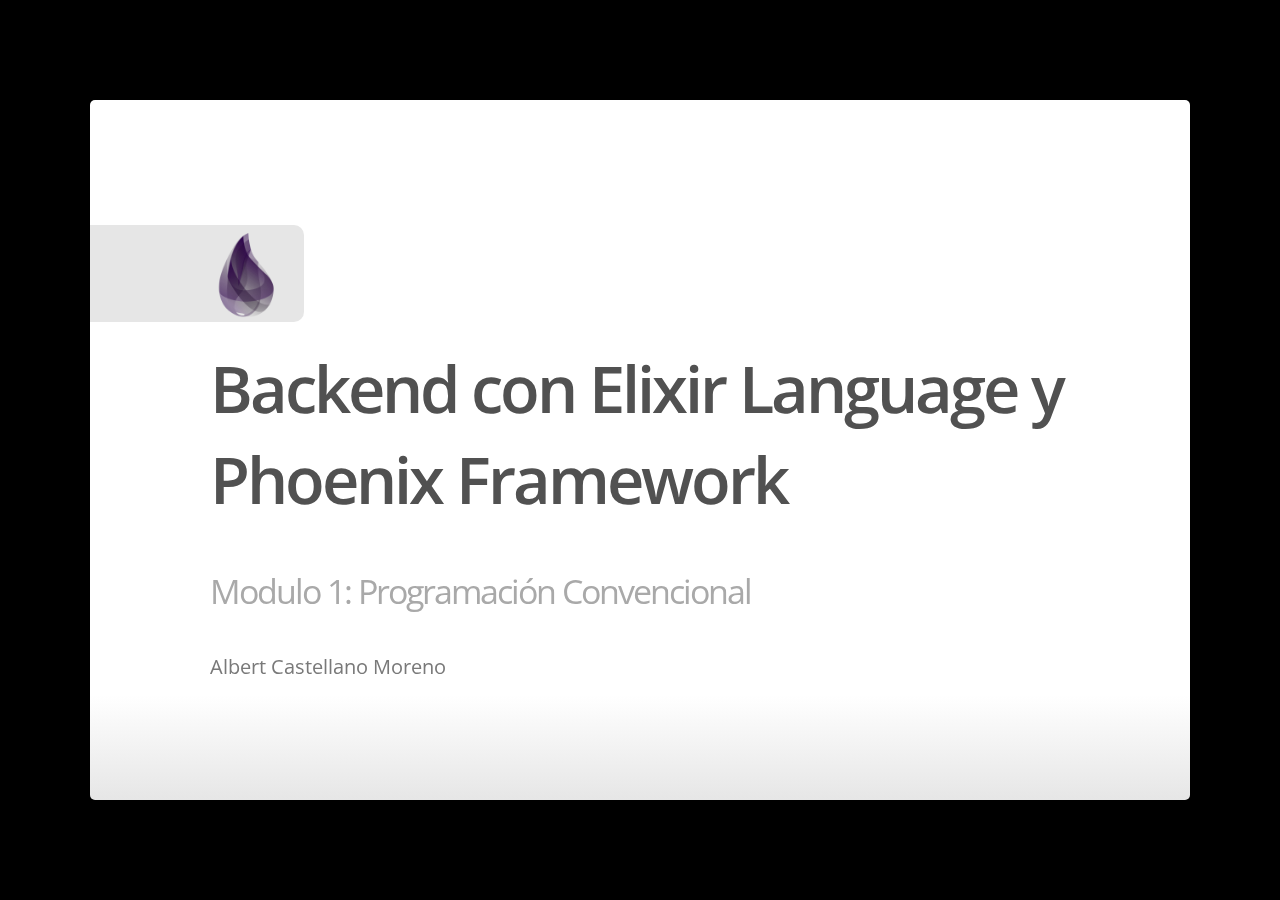
==== 1era session/index.html @ 4067e601 "1era session" ====
<!DOCTYPE html>
<html>
<head>
<title></title>
<!-- 2016-09-10 sáb 13:11 -->
<meta  charset="utf-8" />
<meta  htto-equiv="X-UA-Compatible" content="chrome=1" />
<meta  name="generator" content="Org-mode with org-ioslide" />
<meta  name="author" content="Albert Castellano Moreno" />


<!--<meta name="viewport" content="width=device-width, initial-scale=1.0, minimum-scale=1.0">-->
<!--<meta name="viewport" content="width=device-width, initial-scale=1.0">-->
<!--This one seems to work all the time, but really small on ipad-->
<!--<meta name="viewport" content="initial-scale=0.4">-->
<meta name="apple-mobile-web-app-capable" content="yes" />
<link rel="stylesheet" media="all" href="theme/css/default.css" />
<link rel="stylesheet" media="only screen and (max-device-width: 480px)" href="theme/css/phone.css" />
<link rel="stylesheet" media="all" href="theme/css/small-icon.css" />
<base target="_blank"> <!-- This amazingness opens all links in a new tab. -->
<script data-main="js/slides" src="js/require-1.0.8.min.js"></script>

   <script src="js/jquery-1.7.1.min.js" type="text/javascript"></script>

<script src="js/mathjax/MathJax.js?config=TeX-AMS-MML_HTMLorMML,local/local" type="text/javascript"></script>
</head>
<body style="opacity: 0">
<slides class="layout-widescreen">
<slide class="title-slide segue nobackground">
       <aside class="gdbar"><img src="images/elixir.png"></aside>
       <!-- The content of this hgroup is replaced programmatically through the slide_config.json. -->
       <hgroup class="auto-fadein">
         <h1 data-config-title><!-- populated from slide_config.json --></h1>
         <h2 data-config-subtitle><!-- populated from slide_config.json --></h2>
         <p data-config-presenter><!-- populated from slide_config.json --></p>
       </hgroup>
    </slide>
  
<slide id="sec-" class=" segue dark quote nobackground" style="background-image: url(nil)">
<aside class="gdbar right bottom"><img src="images/elixir.png"></aside><hgroup class="">
       <h2 class=" "><div id="outline-container-orgheadline2" class="outline-2">
<h2 id="orgheadline2">Tipos de Datos</h2>
</div>
</h2>
       <h3></h3>
       </hgroup>
<article class="flexbox vleft auto-fadein" id="text-">


</article>
</slide>
<slide id="sec-"  >
<hgroup class="">
       <h2 class=" "><div id="outline-container-orgheadline1" class="outline-3">
<h3 id="orgheadline1">Contenido</h3>
</div>
</h2>
       <h3></h3>
       </hgroup>
<article class="" id="text-">
<ul>
<li>IEx</li>
<li>Tipos Basicos</li>
<li>Tipos Compuestos</li>
</ul>


</article>

</slide>

</slide>
</slide>
<slide id="sec-" class=" segue dark quote nobackground" style="background-image: url(nil)">
<aside class="gdbar right bottom"><img src="images/elixir.png"></aside><hgroup class="">
       <h2 class=" "><div id="outline-container-orgheadline4" class="outline-2">
<h2 id="orgheadline4">Interactive Elixir Shell (IEx)</h2>
</div>
</h2>
       <h3></h3>
       </hgroup>
<article class="flexbox vleft auto-fadein" id="text-">


</article>
</slide>
<slide id="sec-"  >
<hgroup class="">
       <h2 class=" "><div id="outline-container-orgheadline3" class="outline-3">
<h3 id="orgheadline3">IEx</h3>
</div>
</h2>
       <h3></h3>
       </hgroup>
<article class="" id="text-">
<p>
Empezamos ejecutando <code>iex</code> en nuestra consola
Ejemplo:
</p>
<div class="org-src-container">

<pre class="prettyprint" data-lang="elixir">
$ iex
iex(1)&gt; 1 + 1
2
</pre>

</div>


</article>

</slide>

</slide>

</slide>
<slide id="sec-" class=" segue dark quote nobackground" style="background-image: url(nil)">
<aside class="gdbar right bottom"><img src="images/elixir.png"></aside><hgroup class="">
       <h2 class=" "><div id="outline-container-orgheadline20" class="outline-2">
<h2 id="orgheadline20">Tipos Basicos</h2>
</div>
</h2>
       <h3></h3>
       </hgroup>
<article class="flexbox vleft auto-fadein" id="text-">


</article>
</slide>
<slide id="sec-"  >
<hgroup class="">
       <h2 class=" "><div id="outline-container-orgheadline5" class="outline-3">
<h3 id="orgheadline5">Numeros</h3>
</div>
</h2>
       <h3></h3>
       </hgroup>
<article class="" id="text-">
<p>
Integers: Pueden ser escritos en base diez (1234), hexagesimal (0xcafe), octal (0o765) y binario (0b1010).
</p>

<p>
Numeros con punto flotante: al menos un digito antes y despues del punto, opcionalmente pueden agregarse exponente:
</p>

<p>
<code>1.0</code>
<code>0.2456</code>
<code>0.314159e1</code>
<code>314159.0e-5</code>
</p>


</article>

</slide>
</slide>
<slide id="sec-"  >
<hgroup class="">
       <h2 class=" "><div id="outline-container-orgheadline6" class="outline-3">
<h3 id="orgheadline6">Atomos</h3>
</div>
</h2>
       <h3></h3>
       </hgroup>
<article class="" id="text-">
<p>
Atomos son constante que representan el nombre de algo. Escritos con <code>:</code> como primer caracter
</p>

<p>
Ejemplos:
</p>
<div class="org-src-container">

<pre class="prettyprint" data-lang="elixir">
:esto_es_un_atomo
:"Un atomo con espacios"
true == :true
false == :false
nil == :nil
Enum == :enum  #Nombre de modulos son atomos
</pre>

</div>


</article>

</slide>
</slide>
<slide id="sec-"  >
<hgroup class="">
       <h2 class=" "><div id="outline-container-orgheadline7" class="outline-3">
<h3 id="orgheadline7">Binarios</h3>
</div>
</h2>
       <h3></h3>
       </hgroup>
<article class="" id="text-">
<p>
Escrito como: <code>&lt;&lt;byte, byte, ...&gt;&gt;</code>
</p>

<p>
Ejemplo:
</p>
<div class="org-src-container">

<pre class="prettyprint" data-lang="elixir">
&lt;&lt;97, 109, 105, 103, 117, 105, 116, 111&gt;&gt;

#Que por ASCII[fn:1] tambien puede ser escrito como:
"amiguito"
</pre>

</div>


</article>

</slide>
</slide>
<slide id="sec-"  >
<hgroup class="">
       <h2 class=" "><div id="outline-container-orgheadline8" class="outline-3">
<h3 id="orgheadline8">Strings</h3>
</div>
</h2>
       <h3></h3>
       </hgroup>
<article class="" id="text-">
<p>
"Hola Amiguitos"
</p>

<p>
Ejemplos:
</p>
<div class="org-src-container">

<pre class="prettyprint" data-lang="elixir">
# Strings son binarios
"amiguito" == &lt;&lt;97, 109, 105, 103, 117, 105, 116, 111&gt;&gt;

"""
Esto es un string multilinea.
Usado para documentación.
"""
</pre>

</div>


</article>

</slide>

</slide>
<slide id="sec-"  >
<hgroup class="">
       <h2 class=" "><div id="outline-container-orgheadline9" class="outline-3">
<h3 id="orgheadline9">Maps</h3>
</div>
</h2>
       <h3></h3>
       </hgroup>
<article class="" id="text-">
<p>
%{llave: valor, &#x2026;}
</p>

<p>
Ejemplos:
</p>
<div class="org-src-container">

<pre class="prettyprint" data-lang="elixir">
iex&gt; persona = %{
...&gt;   nombre: "Albert",
...&gt;   apellidos: "Castellano Moreno"
...&gt;}

iex&gt; persona.nombre 
"Albert"
iex&gt; persona[:nombre] 
"Albert"
</pre>

</div>


</article>

</slide>

</slide>
<slide id="sec-"  >
<hgroup class="">
       <h2 class=" "><div id="outline-container-orgheadline10" class="outline-3">
<h3 id="orgheadline10">Tuplas</h3>
</div>
</h2>
       <h3></h3>
       </hgroup>
<article class="" id="text-">
<p>
{valor, valor, &#x2026;}
</p>

<p>
Ejemplos:
</p>
<div class="org-src-container">

<pre class="prettyprint" data-lang="elixir">
iex&gt;respuesta = {:ok, "Texto Resultado"} 
iex&gt;elem(respuesta, 0) # =&gt; :ok
iex&gt;elem(respuesta, 1) # =&gt; "Texto Resultado"
</pre>

</div>


</article>

</slide>

</slide>
<slide id="sec-"  >
<hgroup class="">
       <h2 class=" "><div id="outline-container-orgheadline11" class="outline-3">
<h3 id="orgheadline11">Listas</h3>
</div>
</h2>
       <h3></h3>
       </hgroup>
<article class="" id="text-">
<p>
[valor, valor, &#x2026;]
</p>

<p>
Ejemplos:
</p>
<div class="org-src-container">

<pre class="prettyprint" data-lang="elixir">
iex&gt; edades = = [42, 31, 24]
iex&gt; Enum.at(edades, 1) # =&gt; 31
</pre>

</div>


</article>

</slide>

</slide>
<slide id="sec-"  >
<hgroup class="">
       <h2 class=" "><div id="outline-container-orgheadline12" class="outline-3">
<h3 id="orgheadline12">Implementación de Listas</h3>
</div>
</h2>
       <h3></h3>
       </hgroup>
<article class="" id="text-">
<p>
Las listas en Elixir pueden ser vacias ó pares inmutables <code>head/tail</code> 
</p>

<p>
donde el <code>head</code> contiene un valor y el <code>tail</code> es en si misma una lista
</p>

<p>
Ejemplos:
</p>
<div class="org-src-container">

<pre class="prettyprint" data-lang="elixir">
iex&gt; [ head | tail ] = [ 1, 2, 3 ] # =&gt; [1, 2, 3]
iex&gt; head 
1
iex&gt; tail 
[2, 3]
</pre>

</div>


</article>

</slide>

</slide>
<slide id="sec-"  >
<hgroup class="">
       <h2 class=" "><div id="outline-container-orgheadline13" class="outline-3">
<h3 id="orgheadline13">Prepending en listas es <code>Rapido</code></h3>
</div>
</h2>
       <h3></h3>
       </hgroup>
<article class="" id="text-">
<div class="org-src-container">

<pre class="prettyprint" data-lang="elixir">
iex&gt; list1 = [1, 2, 3]
iex&gt; list2 = [0 | list1]
</pre>

</div>
<article class="flexbox vcenter">

<div class="figure">
<p><img src="images/prepending.png" alt="prepending.png" width="700px" />
</p>
</div>
</article>


</article>

</slide>

</slide>
<slide id="sec-"  >
<hgroup class="">
       <h2 class=" "><div id="outline-container-orgheadline14" class="outline-3">
<h3 id="orgheadline14">Appending en listas es <code>Lento</code></h3>
</div>
</h2>
       <h3></h3>
       </hgroup>
<article class="" id="text-">
<div class="org-src-container">

<pre class="prettyprint" data-lang="elixir">
iex&gt; list1 = [1, 2, 3]
iex&gt; list2 = list1 ++ [4]
</pre>

</div>
<article class="flexbox vcenter">

<div class="figure">
<p><img src="images/appending.png" alt="appending.png" width="700px" />
</p>
</div>
</article>


</article>

</slide>

</slide>
<slide id="sec-"  >
<hgroup class="">
       <h2 class=" "><div id="outline-container-orgheadline15" class="outline-3">
<h3 id="orgheadline15">Insertar elementos es <code>Lento</code></h3>
</div>
</h2>
       <h3></h3>
       </hgroup>
<article class="" id="text-">
<div class="org-src-container">

<pre class="prettyprint" data-lang="elixir">
iex&gt; list1 = [1, 3, 4]
iex&gt; list2 = List.insert_at(list1, 1, 2) # insertando 2 en la segunda posicion
iex&gt; [1, 2, 3, 4]
</pre>

</div>
<article class="flexbox vcenter">

<div class="figure">
<p><img src="images/insert_list.png" alt="insert_list.png" width="700px" />
</p>
</div>
</article>


</article>

</slide>

</slide>
<slide id="sec-"  >
<hgroup class="">
       <h2 class=" "><div id="outline-container-orgheadline16" class="outline-3">
<h3 id="orgheadline16">Implementación de Listas</h3>
</div>
</h2>
       <h3></h3>
       </hgroup>
<article class="" id="text-">
<ul>
<li>Elixir son pares head/tail</li>
<li>Inmutabilidad hacen que sean eficientes en memoria</li>
<li>Prepending es RAPIDO</li>
<li>Appending es LENTO</li>
<li>Insertando elementos puede ser lento</li>
<li>Leer la lista entera puede ser lento</li>
</ul>


</article>

</slide>

</slide>
<slide id="sec-"  >
<hgroup class="">
       <h2 class=" "><div id="outline-container-orgheadline17" class="outline-3">
<h3 id="orgheadline17">Lista de Caracteres</h3>
</div>
</h2>
       <h3></h3>
       </hgroup>
<article class="" id="text-">
<p>
[integer, integer, &#x2026;]
</p>

<p>
Ejemplos:
</p>
<div class="org-src-container">

<pre class="prettyprint" data-lang="elixir">
#Notacion corta
iex&gt; 'amiguito'
iex&gt; [97, 109, 105, 103, 117, 105, 116, 111&gt;]
</pre>

</div>

<p>
Usalo solo cuando quieras trabajar con una libreria de Erlang, se explicara despues
</p>


</article>

</slide>

</slide>
<slide id="sec-"  >
<hgroup class="">
       <h2 class=" "><div id="outline-container-orgheadline18" class="outline-3">
<h3 id="orgheadline18">Otros Tipos Basicos</h3>
</div>
</h2>
       <h3></h3>
       </hgroup>
<article class="" id="text-">
<ul>
<li>PIDs</li>
<li>References</li>
<li>Records</li>
<li>Port references</li>
</ul>


</article>

</slide>

</slide>
<slide id="sec-"  >
<hgroup class="">
       <h2 class=" "><div id="outline-container-orgheadline19" class="outline-3">
<h3 id="orgheadline19">Como checker el tipo de un valor</h3>
</div>
</h2>
       <h3></h3>
       </hgroup>
<article class="" id="text-">
<p>
is<sub>type</sub>(valor)
</p>

<p>
Ejemplos:
</p>
<div class="org-src-container">

<pre class="prettyprint" data-lang="elixir">
#Notacion corta
iex&gt; is_atom(:hello) 
true
iex&gt; is_list([1, 2, 3]) 
true
iex&gt; is_map(%{ ... }) 
true
</pre>

</div>


</article>

</slide>

</slide>

</slide>
<slide id="sec-" class=" segue dark quote nobackground" style="background-image: url(nil)">
<aside class="gdbar right bottom"><img src="images/elixir.png"></aside><hgroup class="">
       <h2 class=" "><div id="outline-container-orgheadline26" class="outline-2">
<h2 id="orgheadline26">Tipos Compuestos</h2>
</div>
</h2>
       <h3></h3>
       </hgroup>
<article class="flexbox vleft auto-fadein" id="text-">


</article>

</slide>
<slide id="sec-"  >
<hgroup class="">
       <h2 class=" "><div id="outline-container-orgheadline21" class="outline-3">
<h3 id="orgheadline21">Keyword Lists</h3>
</div>
</h2>
       <h3></h3>
       </hgroup>
<article class="" id="text-">
<p>
[{:atomo, valor}, &#x2026;]
</p>

<p>
Ejemplos:
</p>
<div class="org-src-container">

<pre class="prettyprint" data-lang="elixir">
#Notacion corta
iex&gt; persona = [nombre: "Albert",
...&gt; apellidos: "Castellano Moreno"]
#Equivalente a [{:nombre, "ALbert"}, {:apellidos, "Castellano Moreno"}]
#Para acceder a un valor se usa
iex&gt; persona[:nombre] 
iex&gt; persona[:apellidos]
</pre>

</div>


</article>

</slide>
</slide>
<slide id="sec-"  >
<hgroup class="">
       <h2 class=" "><div id="outline-container-orgheadline22" class="outline-3">
<h3 id="orgheadline22">Estructuras</h3>
</div>
</h2>
       <h3></h3>
       </hgroup>
<article class="" id="text-">
<p>
<code>%{__struct__: ModuleName, ...}</code>
</p>

<p>
Ejemplos:
</p>
<div class="org-src-container">

<pre class="prettyprint" data-lang="elixir">
#Notacion corta
%Session{titulo: "Holi", autor: "amiguito"}
#Interna Representación
%{__struct__:, Session,titulo: "Holi", autor: "amiguito"}
</pre>

</div>


</article>

</slide>

</slide>
<slide id="sec-"  >
<hgroup class="">
       <h2 class=" "><div id="outline-container-orgheadline23" class="outline-3">
<h3 id="orgheadline23">Rangos</h3>
</div>
</h2>
       <h3></h3>
       </hgroup>
<article class="" id="text-">
<p>
<code>%Range{first: number, last: number}</code>
</p>

<p>
Ejemplos:
</p>
<div class="org-src-container">

<pre class="prettyprint" data-lang="elixir">
#Notacion corta
iex&gt; 0..100

#Interna Representación
%Range{first: 0, last: 100}
</pre>

</div>


</article>

</slide>

</slide>
<slide id="sec-"  >
<hgroup class="">
       <h2 class=" "><div id="outline-container-orgheadline24" class="outline-3">
<h3 id="orgheadline24">Expresiones Regulares</h3>
</div>
</h2>
       <h3></h3>
       </hgroup>
<article class="" id="text-">
<p>
<code>%Regex{opts: ..., re_pattern: ...}</code>
</p>

<p>
Ejemplos:
</p>
<div class="org-src-container">

<pre class="prettyprint" data-lang="elixir">
#Notacion corta
iex&gt; ~r/holi, soy un texto/

#Interna Representación
%Regex{
  opts: "",
  re_pattern: {:re_pattern, &lt;&lt;69, 82, 67, 80, 81, 0, ...&gt;&gt;},
  source: "holi, soy un texto"
}
</pre>

</div>


</article>

</slide>

</slide>
<slide id="sec-"  >
<hgroup class="">
       <h2 class=" "><div id="outline-container-orgheadline25" class="outline-3">
<h3 id="orgheadline25">Otros Tipos Compuestos</h3>
</div>
</h2>
       <h3></h3>
       </hgroup>
<article class="" id="text-">
<ul>
<li>Tasks</li>
<li>Agents</li>
<li>Streams</li>
<li>HashDicts</li>
<li>HashSets</li>
</ul>


</article>

</slide>

</slide>

</slide>
<slide id="sec-" class=" segue dark quote nobackground" style="background-image: url(nil)">
<aside class="gdbar right bottom"><img src="images/elixir.png"></aside><hgroup class="">
       <h2 class=" "><div id="outline-container-orgheadline29" class="outline-2">
<h2 id="orgheadline29">Operadores</h2>
</div>
</h2>
       <h3></h3>
       </hgroup>
<article class="flexbox vleft auto-fadein" id="text-">


</article>

</slide>
<slide id="sec-"  >
<hgroup class="">
       <h2 class=" "><div id="outline-container-orgheadline27" class="outline-3">
<h3 id="orgheadline27">Contenido</h3>
</div>
</h2>
       <h3></h3>
       </hgroup>
<article class="" id="text-">
<ul>
<li>Qué son los Operadores?</li>
<li>Operador Match</li>
<li>Operadores Matematicos</li>
<li>Comparadores</li>
</ul>


</article>

</slide>

</slide>
<slide id="sec-"  >
<hgroup class="">
       <h2 class=" "><div id="outline-container-orgheadline28" class="outline-3">
<h3 id="orgheadline28">Qué son los Operadores?</h3>
</div>
</h2>
       <h3></h3>
       </hgroup>
<article class="" id="text-">
<blockquote>
<p>
一Operators can be seen as a special form of function with different calling notation and a limited number of parameters.
</p>

<p>
<span class='float-right'>&#x2013; Wikipedia</span><br  />
</p>
</blockquote>


</article>

</slide>

</slide>

</slide>
<slide id="sec-" class=" segue dark quote nobackground" style="background-image: url(nil)">
<aside class="gdbar right bottom"><img src="images/elixir.png"></aside><hgroup class="">
       <h2 class=" "><div id="outline-container-orgheadline30" class="outline-2">
<h2 id="orgheadline30">func(left, right)</h2>
</div>
</h2>
       <h3></h3>
       </hgroup>
<article class="flexbox vleft auto-fadein" id="text-">


</article>

</slide>

</slide>
<slide id="sec-" class=" segue dark quote nobackground" style="background-image: url(nil)">
<aside class="gdbar right bottom"><img src="images/elixir.png"></aside><hgroup class="">
       <h2 class=" "><div id="outline-container-orgheadline31" class="outline-2">
<h2 id="orgheadline31">left &lt;func&gt; right</h2>
</div>
</h2>
       <h3></h3>
       </hgroup>
<article class="flexbox vleft auto-fadein" id="text-">


</article>

</slide>

</slide>
<slide id="sec-" class=" segue dark quote nobackground" style="background-image: url(nil)">
<aside class="gdbar right bottom"><img src="images/elixir.png"></aside><hgroup class="">
       <h2 class=" "><div id="outline-container-orgheadline32" class="outline-2">
<h2 id="orgheadline32">Operador Match</h2>
</div>
</h2>
       <h3></h3>
       </hgroup>
<article class="flexbox vleft auto-fadein" id="text-">


</article>

</slide>

</slide>
<slide id="sec-" class=" segue dark quote nobackground" style="background-image: url(nil)">
<aside class="gdbar right bottom"><img src="images/elixir.png"></aside><hgroup class="">
       <h2 class=" "><div id="outline-container-orgheadline42" class="outline-2">
<h2 id="orgheadline42">patron = data</h2>
</div>
</h2>
       <h3></h3>
       </hgroup>
<article class="flexbox vleft auto-fadein" id="text-">


</article>

</slide>
<slide id="sec-"  >
<hgroup class="">
       <h2 class=" "><div id="outline-container-orgheadline33" class="outline-3">
<h3 id="orgheadline33">Operador Match</h3>
</div>
</h2>
       <h3></h3>
       </hgroup>
<article class="" id="text-">
<div class="org-src-container">

<pre class="prettyprint" data-lang="elixir">
iex&gt; nombre = "Albert"
"Albert"
iex&gt; edad  = 24
24
</pre>

</div>


</article>

</slide>
</slide>
<slide id="sec-"  >
<hgroup class="">
       <h2 class=" "><div id="outline-container-orgheadline34" class="outline-3">
<h3 id="orgheadline34">Operador Match</h3>
</div>
</h2>
       <h3></h3>
       </hgroup>
<article class="" id="text-">
<p>
El nombre de las variables pueden reenlazarse.
</p>

<p>
Ejemplo:
</p>
<div class="org-src-container">

<pre class="prettyprint" data-lang="elixir">
iex&gt; nombre = "Albert"
"Albert"
iex&gt; nombre = "Amiguito"
"Amiguito"
</pre>

</div>


</article>

</slide>

</slide>
<slide id="sec-"  >
<hgroup class="">
       <h2 class=" "><div id="outline-container-orgheadline35" class="outline-3">
<h3 id="orgheadline35">Operador Match</h3>
</div>
</h2>
       <h3></h3>
       </hgroup>
<article class="" id="text-">
<p>
Patrones complejos y multipartes puede ser usadas
</p>

<p>
Ejemplo:
</p>
<div class="org-src-container">

<pre class="prettyprint" data-lang="elixir">
iex&gt; {nombre, edad} = {"Albert", 24}
{"Albert", 24}
iex&gt; nombre
"Albert"
iex&gt; edad
24
</pre>

</div>


</article>

</slide>

</slide>
<slide id="sec-"  >
<hgroup class="">
       <h2 class=" "><div id="outline-container-orgheadline36" class="outline-3">
<h3 id="orgheadline36">Operador Match</h3>
</div>
</h2>
       <h3></h3>
       </hgroup>
<article class="" id="text-">
<p>
Variables solo pueden enlazar una vez por match.
</p>

<p>
Ejemplo:
</p>
<div class="org-src-container">

<pre class="prettyprint" data-lang="elixir">
#Contrajemplo
iex&gt; {edad, edad} = {23, 24}
(MatchError) no match of right hand side value: {23, 24}
</pre>

</div>


</article>

</slide>

</slide>
<slide id="sec-"  >
<hgroup class="">
       <h2 class=" "><div id="outline-container-orgheadline37" class="outline-3">
<h3 id="orgheadline37">Operador Match</h3>
</div>
</h2>
       <h3></h3>
       </hgroup>
<article class="" id="text-">
<p>
Usamos <code>_</code> para ignorar elementos en un match.
</p>

<p>
Ejemplo:
</p>
<div class="org-src-container">

<pre class="prettyprint" data-lang="elixir">
iex&gt; {nombre, _} = {"Albert", 24}
{"Albert", 24}
iex&gt; nombre
"Albert"
#Tambien puedo usar la siguiente forma solo por un tema de doocumentación
iex&gt; {nombre, _edad} = {"Albert", 24}
{"Albert", 24}
iex&gt; edad
warning: ...........
</pre>

</div>


</article>

</slide>

</slide>
<slide id="sec-"  >
<hgroup class="">
       <h2 class=" "><div id="outline-container-orgheadline38" class="outline-3">
<h3 id="orgheadline38">Operador Match</h3>
</div>
</h2>
       <h3></h3>
       </hgroup>
<article class="" id="text-">
<p>
Usamos el operador match para hacer una afirmación
</p>

<p>
Ejemplo:
</p>
<div class="org-src-container">

<pre class="prettyprint" data-lang="elixir">
iex&gt; {"Albert", edad} = {"Albert", 24}
{"Albert", 24}
iex&gt; edad
24

iex&gt; {"Amiguito", edad} = {"Albert", 24}
(MatchError) no match of right hand side value:
</pre>

</div>


</article>

</slide>

</slide>
<slide id="sec-"  >
<hgroup class="">
       <h2 class=" "><div id="outline-container-orgheadline39" class="outline-3">
<h3 id="orgheadline39">Operador Match</h3>
</div>
</h2>
       <h3></h3>
       </hgroup>
<article class="" id="text-">
<p>
Usamos <code>^</code> cuando queremos usar el valor de las variables en el lado del patron.
</p>

<p>
Ejemplo:
</p>
<div class="org-src-container">

<pre class="prettyprint" data-lang="elixir">
iex&gt; nombre = "Albert"
"Albert"
iex&gt; {^nombre, edad} = {"Albert", 24}
{"Albert", 24}
iex&gt; edad
24
</pre>

</div>


</article>

</slide>

</slide>
<slide id="sec-"  >
<hgroup class="">
       <h2 class=" "><div id="outline-container-orgheadline40" class="outline-3">
<h3 id="orgheadline40">Operador Match</h3>
</div>
</h2>
       <h3></h3>
       </hgroup>
<article class="" id="text-">
<p>
Todos los Tipos de datos en Elixir pueden ser matcheados.
</p>

<p>
Ejemplo:
</p>
<div class="org-src-container">

<pre class="prettyprint" data-lang="elixir">
#Mapas
iex&gt; %{nombre: nombre, edad: edad} = %{nombre: "Albert", edad: 24}
#Estructuras
iex&gt; %Persona{} = %Persona{nombre: "Albert", edad: 24}
{"Albert", 24}
#Binarios
iex&gt; "Hola " &lt;&gt; palabra = "Hola Mundo"
"Hola Mundo"
iex&gt; palabra
mundo
</pre>

</div>


</article>

</slide>
</slide>
<slide id="sec-"  >
<hgroup class="">
       <h2 class=" "><div id="outline-container-orgheadline41" class="outline-3">
<h3 id="orgheadline41">Operadores Matematicos</h3>
</div>
</h2>
       <h3></h3>
       </hgroup>
<article class="" id="text-">
<div class="org-src-container">

<pre class="prettyprint" data-lang="elixir">
iex&gt; 1 + 1
2
iex&gt; 5 - 2
3
iex&gt; 15 / 3
5.0
iex&gt; 3 * 5
15
</pre>

</div>


</article>

</slide>

</slide>
</slide>
<slide id="sec-" class=" segue dark quote nobackground" style="background-image: url(nil)">
<aside class="gdbar right bottom"><img src="images/elixir.png"></aside><hgroup class="">
       <h2 class=" "><div id="outline-container-orgheadline46" class="outline-2">
<h2 id="orgheadline46">Comparadores</h2>
</div>
</h2>
       <h3></h3>
       </hgroup>
<article class="flexbox vleft auto-fadein" id="text-">


</article>
</slide>
<slide id="sec-"  >
<hgroup class="">
       <h2 class=" "><div id="outline-container-orgheadline43" class="outline-3">
<h3 id="orgheadline43">Igualdad</h3>
</div>
</h2>
       <h3></h3>
       </hgroup>
<article class="" id="text-">
<div class="org-src-container">

<pre class="prettyprint" data-lang="elixir">
iex&gt; "Albert" == "Albert"
true
iex&gt; 1 == 2
false
iex&gt; 1 == 1.0
true
iex&gt; 1 === 1.0
false
</pre>

</div>


</article>

</slide>
</slide>
<slide id="sec-"  >
<hgroup class="">
       <h2 class=" "><div id="outline-container-orgheadline44" class="outline-3">
<h3 id="orgheadline44">Inegualdad: <code>!=</code> y <code>!==</code></h3>
</div>
</h2>
       <h3></h3>
       </hgroup>
<article class="" id="text-">
<div class="org-src-container">

<pre class="prettyprint" data-lang="elixir">
iex&gt; 1 != 2
true
iex&gt; 1 != 1.0
false
iex&gt; 1 !== 1.0
true
</pre>

</div>


</article>

</slide>

</slide>
<slide id="sec-"  >
<hgroup class="">
       <h2 class=" "><div id="outline-container-orgheadline45" class="outline-3">
<h3 id="orgheadline45">Mayor/Menor que</h3>
</div>
</h2>
       <h3></h3>
       </hgroup>
<article class="" id="text-">
<p>
<code>&gt;</code>, <code>&gt;=</code>, <code>&lt;</code>, <code>&lt;=</code>
</p>

<p>
Ejemplos:
</p>
<div class="org-src-container">

<pre class="prettyprint" data-lang="elixir">
iex&gt; 2 &gt; 1
true
iex&gt; 2 &gt;= 2
true
iex&gt; 1 &lt; 2
true
iex&gt; 1 &lt;= 2
true
</pre>

</div>


</article>

</slide>

</slide>

</slide>
<slide id="sec-" class=" thank-you-slide segue nobackground" style="background-image: url(nil)">
<aside class="gdbar right"><img src="images/elixir.png"></aside><article class="flexbox vleft auto-fadein" id="text-">
<h2>
  <p>Gracias ˊ・ω・ˋ</p>
</h2>
<br>
<p class="auto-fadein" data-config-contact>
</p>
</article>

</slide>
<slide class="backdrop"></slide>
</slides> 
<!--[if IE]>
  <script src="http://ajax.googleapis.com/ajax/libs/chrome-frame/1/CFInstall.min.js"></script>
  <script>CFInstall.check({mode: 'overlay'});</script>
<![endif]-->
</body> 

</html>
---- 1era session/theme/css/default.css ----
﻿html{height:100%;overflow:hidden}body{margin:0;padding:0;opacity:0;height:100%;min-height:740px;width:100%;overflow:hidden;color:#fff;-webkit-font-smoothing:antialiased;-moz-font-smoothing:antialiased;-ms-font-smoothing:antialiased;-o-font-smoothing:antialiased;-moz-transition:opacity 800ms ease-in 100ms;-o-transition:opacity 800ms ease-in 100ms;-webkit-transition:opacity 800ms ease-in;-webkit-transition-delay:100ms;transition:opacity 800ms ease-in 100ms}body.loaded{opacity:1 !important}input,button{vertical-align:middle}slides>slide[hidden]{display:none !important}slides{width:100%;height:100%;position:absolute;left:0;top:0;-moz-transform:translate3d(0, 0, 0);-ms-transform:translate3d(0, 0, 0);-webkit-transform:translate3d(0, 0, 0);transform:translate3d(0, 0, 0);-moz-perspective:1000;-webkit-perspective:1000;perspective:1000;-moz-transform-style:preserve-3d;-webkit-transform-style:preserve-3d;transform-style:preserve-3d;-moz-transition:opacity 800ms ease-in 100ms;-o-transition:opacity 800ms ease-in 100ms;-webkit-transition:opacity 800ms ease-in;-webkit-transition-delay:100ms;transition:opacity 800ms ease-in 100ms}slides>slide{display:block;position:absolute;overflow:hidden;left:50%;top:50%;-moz-box-sizing:border-box;-webkit-box-sizing:border-box;box-sizing:border-box}::selection{color:white;background-color:#ffd14d;text-shadow:none}::-webkit-scrollbar{height:16px;overflow:visible;width:16px}::-webkit-scrollbar-thumb{background-color:rgba(0,0,0,0.1);background-clip:padding-box;border:solid transparent;min-height:28px;padding:100px 0 0;-moz-box-shadow:inset 1px 1px 0 rgba(0,0,0,0.1),inset 0 -1px 0 rgba(0,0,0,0.07);-webkit-box-shadow:inset 1px 1px 0 rgba(0,0,0,0.1),inset 0 -1px 0 rgba(0,0,0,0.07);box-shadow:inset 1px 1px 0 rgba(0,0,0,0.1),inset 0 -1px 0 rgba(0,0,0,0.07);border-width:1px 1px 1px 6px}::-webkit-scrollbar-thumb:hover{background-color:rgba(0,0,0,0.5)}::-webkit-scrollbar-button{height:0;width:0}::-webkit-scrollbar-track{background-clip:padding-box;border:solid transparent;border-width:0 0 0 4px}::-webkit-scrollbar-corner{background:transparent}body{background:black}slides>slide{display:none;font-family:'Open Sans', Arial, sans-serif;font-size:26px;color:#797979;width:900px;height:700px;margin-left:-450px;margin-top:-350px;padding:40px 60px;-moz-border-radius:5px;-webkit-border-radius:5px;border-radius:5px;-moz-transition:all 0.6s ease-in-out;-o-transition:all 0.6s ease-in-out;-webkit-transition:all 0.6s ease-in-out;transition:all 0.6s ease-in-out}slides>slide.far-past{display:none}slides>slide.past{display:block;opacity:0}slides>slide.current{display:block;opacity:1}slides>slide.current .auto-fadein{opacity:1}slides>slide.current .gdbar{-moz-background-size:100% 100%;-o-background-size:100% 100%;-webkit-background-size:100% 100%;background-size:100% 100%}slides>slide.next{display:block;opacity:0;pointer-events:none}slides>slide.far-next{display:none}slides>slide.dark{background:#515151 !important}slides>slide:not(.nobackground):before{font-size:12pt;content:"";position:absolute;bottom:20px;left:60px;background:url(../../images/google_developers_icon_128.png) no-repeat 0 50%;-moz-background-size:30px 30px;-o-background-size:30px 30px;-webkit-background-size:30px 30px;background-size:30px 30px;padding-left:40px;height:30px;line-height:1.9}slides>slide:not(.nobackground):after{font-size:12pt;content:attr(data-slide-num) "/" attr(data-total-slides);position:absolute;bottom:20px;right:60px;line-height:1.9}slides>slide.title-slide:after{content:'';position:absolute;bottom:40px;right:40px;width:100%;height:60px}slides>slide.backdrop{z-index:-10;display:block !important;background:url('[data-uri]');background:-webkit-gradient(linear, 50% 0%, 50% 100%, color-stop(0%, #ffffff),color-stop(85%, #ffffff),color-stop(100%, #e6e6e6));background:-moz-linear-gradient(#ffffff,#ffffff 85%,#e6e6e6);background:-webkit-linear-gradient(#ffffff,#ffffff 85%,#e6e6e6);background:linear-gradient(#ffffff,#ffffff 85%,#e6e6e6);background-color:white}slides>slide.backdrop:after,slides>slide.backdrop:before{display:none}slides>slide>hgroup+article{margin-top:45px}slides>slide>hgroup+article.flexbox.vcenter,slides>slide>hgroup+article.flexbox.vleft,slides>slide>hgroup+article.flexbox.vright{height:80%}slides>slide>hgroup+article p{margin-bottom:1em}slides>slide>article:only-child{height:100%}slides>slide>article:only-child>iframe{height:98%}slides.layout-faux-widescreen>slide{padding:40px 160px}slides.layout-widescreen>slide,slides.layout-faux-widescreen>slide{margin-left:-550px;width:1100px}slides.layout-widescreen>slide.far-past,slides.layout-faux-widescreen>slide.far-past{display:block;display:none;-moz-transform:translate(-2260px);-ms-transform:translate(-2260px);-webkit-transform:translate(-2260px);transform:translate(-2260px);-moz-transform:translate3d(-2260px, 0, 0);-ms-transform:translate3d(-2260px, 0, 0);-webkit-transform:translate3d(-2260px, 0, 0);transform:translate3d(-2260px, 0, 0)}slides.layout-widescreen>slide.past,slides.layout-faux-widescreen>slide.past{display:block;opacity:0}slides.layout-widescreen>slide.current,slides.layout-faux-widescreen>slide.current{display:block;opacity:1}slides.layout-widescreen>slide.next,slides.layout-faux-widescreen>slide.next{display:block;opacity:0;pointer-events:none}slides.layout-widescreen>slide.far-next,slides.layout-faux-widescreen>slide.far-next{display:block;display:none;-moz-transform:translate(2260px);-ms-transform:translate(2260px);-webkit-transform:translate(2260px);transform:translate(2260px);-moz-transform:translate3d(2260px, 0, 0);-ms-transform:translate3d(2260px, 0, 0);-webkit-transform:translate3d(2260px, 0, 0);transform:translate3d(2260px, 0, 0)}slides.layout-widescreen #prev-slide-area,slides.layout-faux-widescreen #prev-slide-area{margin-left:-650px}slides.layout-widescreen #next-slide-area,slides.layout-faux-widescreen #next-slide-area{margin-left:550px}b{font-weight:600}a{color:#2a7cdf;text-decoration:none;border-bottom:1px solid rgba(42,124,223,0.5)}a:hover{color:black !important}h1,h2,h3{font-weight:600}h2{font-size:45px;line-height:45px;letter-spacing:-2px;color:#515151}h3{font-size:30px;letter-spacing:-1px;line-height:2;font-weight:inherit;color:#797979}ul{margin-bottom:1.2em;margin-left:1.2em;position:relative}ul li ul{margin-left:2em;margin-bottom:1.2em}ol{margin-bottom:1.2em;margin-left:1.2em;position:relative}ol li ol{margin-left:2em;margin-bottom:1.2em}.highlight-code slide.current pre>*{opacity:0.25;-moz-transition:opacity 0.5s ease-in;-o-transition:opacity 0.5s ease-in;-webkit-transition:opacity 0.5s ease-in;transition:opacity 0.5s ease-in}.highlight-code slide.current b{opacity:1}pre{font-family:'Source Code Pro', 'Courier New', monospace;font-size:20px;line-height:28px;padding:10px 0 10px 60px;letter-spacing:-1px;margin-bottom:20px;width:106%;background-color:#e6e6e6;left:-60px;position:relative;-moz-box-sizing:border-box;-webkit-box-sizing:border-box;box-sizing:border-box}pre[data-lang]:after{content:attr(data-lang);background-color:#a9a9a9;right:0;top:0;position:absolute;font-size:16pt;color:white;padding:2px 25px;text-transform:uppercase}pre[data-lang="go"]{color:#333}code{font-size:95%;font-family:'Source Code Pro', 'Courier New', monospace;color:#515151;background-color:#e6e6e6;padding:0 0.25em;border-radius:0.1em}iframe{width:100%;height:530px;background:white;border:1px solid #e6e6e6;-moz-box-sizing:border-box;-webkit-box-sizing:border-box;box-sizing:border-box}dt{font-weight:bold}button{display:inline-block;background:url('[data-uri]');background:-webkit-gradient(linear, 50% 0%, 50% 100%, color-stop(40%, #f9f9f9),color-stop(70%, #e3e3e3));background:-moz-linear-gradient(#f9f9f9 40%,#e3e3e3 70%);background:-webkit-linear-gradient(#f9f9f9 40%,#e3e3e3 70%);background:linear-gradient(#f9f9f9 40%,#e3e3e3 70%);border:1px solid #a9a9a9;-moz-border-radius:3px;-webkit-border-radius:3px;border-radius:3px;padding:5px 8px;outline:none;white-space:nowrap;-moz-user-select:-moz-none;-ms-user-select:none;-webkit-user-select:none;user-select:none;cursor:pointer;text-shadow:1px 1px #fff;font-size:10pt}button:not(:disabled):hover{border-color:#515151}button:not(:disabled):active{background:url('[data-uri]');background:-webkit-gradient(linear, 50% 0%, 50% 100%, color-stop(40%, #e3e3e3),color-stop(70%, #f9f9f9));background:-moz-linear-gradient(#e3e3e3 40%,#f9f9f9 70%);background:-webkit-linear-gradient(#e3e3e3 40%,#f9f9f9 70%);background:linear-gradient(#e3e3e3 40%,#f9f9f9 70%)}:disabled{color:#a9a9a9}.blue{color:#4387fd}.blue2{color:#3c8ef3}.blue3{color:#2a7cdf}.yellow{color:#ffd14d}.yellow2{color:#f9cc46}.yellow3{color:#f6c000}.green{color:#0da861}.green2{color:#00a86d}.green3{color:#009f5d}.red{color:#f44a3f}.red2{color:#e0543e}.red3{color:#d94d3a}.gray{color:#e6e6e6}.gray2{color:#a9a9a9}.gray3{color:#797979}.gray4{color:#515151}.white{color:white !important}.black{color:black !important}.columns-2{-moz-column-count:2;-webkit-column-count:2;column-count:2}table{width:100%;border-collapse:-moz-initial;border-collapse:initial;border-spacing:2px;border-bottom:none;border-top:none}table tr>td:first-child,table th{font-weight:600;color:#515151}table tr:nth-child(odd){background-color:#E3FFEA}table th{color:white;font-size:0.8px;background:#9DC8C8}table td,table th{font-size:0.8em;padding:0.5em 0.5em}table td.highlight{color:#515151;background-color:#ff9}table.rows{border-bottom:none;border-right:1px solid #797979}q{font-size:45px;line-height:72px}q:before{content:'“';position:absolute;margin-left:-0.5em}q:after{content:'”';position:absolute;margin-left:0.1em}.footpara{margin:0}slide.fill{background-repeat:no-repeat;-moz-border-radius:5px;-webkit-border-radius:5px;border-radius:5px;-moz-background-size:cover;-o-background-size:cover;-webkit-background-size:cover;background-size:cover}article.smaller p,article.smaller ul,article.smaller li{font-size:20px;line-height:24px;letter-spacing:0}article.smaller table td,article.smaller table th{font-size:14px}article.smaller pre{font-size:15px;line-height:20px;letter-spacing:0}article.smaller q{font-size:40px;line-height:48px}article.smaller q:before,article.smaller q:after{font-size:60px}article.larger p,article.larger ul,article.larger li{font-size:36px;line-height:42px;letter-spacing:0}article.larger table td,article.larger table th{font-size:20px}article.larger pre{font-size:32px;line-height:36px;letter-spacing:0}article.larger q{font-size:54px;line-height:60px}article.larger q:before,article.larger q:after{font-size:72px}article.large p,article.large ul,article.large li{font-size:42px;line-height:52px;letter-spacing:0}article.large table td,article.large table th{font-size:26px}article.large pre{font-size:42px;line-height:52px;letter-spacing:0}article.large q{font-size:42px;line-height:52px}article.large q:before,article.large q:after{font-size:52px}.build>*{-moz-transition:opacity 0.5s ease-in-out 0.2s;-o-transition:opacity 0.5s ease-in-out 0.2s;-webkit-transition:opacity 0.5s ease-in-out;-webkit-transition-delay:0.2s;transition:opacity 0.5s ease-in-out 0.2s}.build .to-build{opacity:0}.build .build-fade{opacity:0.3}.build .build-fade:hover{opacity:1.0}.popup .next .build .to-build{opacity:1}.popup .next .build .build-fade{opacity:1}.prettyprint .str,.prettyprint .atv{color:#009f5d}.prettyprint .kwd,.prettyprint .tag{color:#06c}.prettyprint .com{color:#797979;font-style:italic}.prettyprint .lit{color:#7f0000}.prettyprint .pun,.prettyprint .opn,.prettyprint .clo{color:#515151}.prettyprint .typ,.prettyprint .atn,.prettyprint .dec,.prettyprint .var{color:#d94d3a}.prettyprint .pln{color:#515151}.note{position:absolute;z-index:100;width:100%;height:100%;top:0;left:0;padding:1em;background:rgba(0,0,0,0.3);opacity:0;pointer-events:none;display:-webkit-box !important;display:-moz-box !important;display:-ms-box !important;display:-o-box !important;display:box !important;-webkit-box-orient:vertical;-moz-box-orient:vertical;-ms-box-orient:vertical;box-orient:vertical;-webkit-box-align:center;-moz-box-align:center;-ms-box-align:center;box-align:center;-webkit-box-pack:center;-moz-box-pack:center;-ms-box-pack:center;box-pack:center;-moz-border-radius:5px;-webkit-border-radius:5px;border-radius:5px;-moz-box-sizing:border-box;-webkit-box-sizing:border-box;box-sizing:border-box;-moz-transform:translateY(350px);-ms-transform:translateY(350px);-webkit-transform:translateY(350px);transform:translateY(350px);-moz-transition:all 0.4s ease-in-out;-o-transition:all 0.4s ease-in-out;-webkit-transition:all 0.4s ease-in-out;transition:all 0.4s ease-in-out}.note>section{background:#fff;-moz-border-radius:5px;-webkit-border-radius:5px;border-radius:5px;-moz-box-shadow:0 0 10px #797979;-webkit-box-shadow:0 0 10px #797979;box-shadow:0 0 10px #797979;width:60%;padding:2em}.with-notes.popup slides.layout-widescreen slide.next,.with-notes.popup slides.layout-faux-widescreen slide.next{-moz-transform:translate3d(690px, 80px, 0) scale(0.35);-ms-transform:translate3d(690px, 80px, 0) scale(0.35);-webkit-transform:translate3d(690px, 80px, 0) scale(0.35);transform:translate3d(690px, 80px, 0) scale(0.35)}.with-notes.popup slides.layout-widescreen slide .note,.with-notes.popup slides.layout-faux-widescreen slide .note{-moz-transform:translate3d(300px, 800px, 0) scale(1.5);-ms-transform:translate3d(300px, 800px, 0) scale(1.5);-webkit-transform:translate3d(300px, 800px, 0) scale(1.5);transform:translate3d(300px, 800px, 0) scale(1.5)}.with-notes.popup slide{overflow:visible;background:white;-moz-transition:none;-o-transition:none;-webkit-transition:none;transition:none;pointer-events:none;-moz-transform-origin:0 0;-ms-transform-origin:0 0;-webkit-transform-origin:0 0;transform-origin:0 0}.with-notes.popup slide:not(.backdrop){-moz-transform:scale(0.6) translate3d(0.5em, 0.5em, 0);-ms-transform:scale(0.6) translate3d(0.5em, 0.5em, 0);-webkit-transform:scale(0.6) translate3d(0.5em, 0.5em, 0);transform:scale(0.6) translate3d(0.5em, 0.5em, 0);-moz-box-shadow:0 0 10px #797979;-webkit-box-shadow:0 0 10px #797979;box-shadow:0 0 10px #797979}.with-notes.popup slide.backdrop{background-image:url('[data-uri]');background-size:100%;background-image:-moz-radial-gradient(50% 50%, #b1dfff 0%,#4387fd 600px);background-image:-webkit-radial-gradient(50% 50%, #b1dfff 0%,#4387fd 600px);background-image:radial-gradient(50% 50%, #b1dfff 0%,#4387fd 600px)}.with-notes.popup slide.next{-moz-transform:translate3d(570px, 80px, 0) scale(0.35);-ms-transform:translate3d(570px, 80px, 0) scale(0.35);-webkit-transform:translate3d(570px, 80px, 0) scale(0.35);transform:translate3d(570px, 80px, 0) scale(0.35);opacity:1 !important}.with-notes.popup slide.next .note{display:none !important}.with-notes.popup .note{width:109%;height:260px;background:#e6e6e6;padding:0;-moz-box-shadow:0 0 10px #797979;-webkit-box-shadow:0 0 10px #797979;box-shadow:0 0 10px #797979;-moz-transform:translate3d(250px, 800px, 0) scale(1.5);-ms-transform:translate3d(250px, 800px, 0) scale(1.5);-webkit-transform:translate3d(250px, 800px, 0) scale(1.5);transform:translate3d(250px, 800px, 0) scale(1.5);-moz-transition:opacity 400ms ease-in-out;-o-transition:opacity 400ms ease-in-out;-webkit-transition:opacity 400ms ease-in-out;transition:opacity 400ms ease-in-out}.with-notes.popup .note>section{background:#fff;-moz-border-radius:5px;-webkit-border-radius:5px;border-radius:5px;height:100%;width:100%;-moz-box-sizing:border-box;-webkit-box-sizing:border-box;box-sizing:border-box;-moz-box-shadow:none;-webkit-box-shadow:none;box-shadow:none;overflow:auto;padding:1em}.with-notes .note{opacity:1;-moz-transform:translateY(0);-ms-transform:translateY(0);-webkit-transform:translateY(0);transform:translateY(0);pointer-events:auto}.source{font-size:14px;color:#a9a9a9;position:absolute;bottom:70px;left:60px}.centered{text-align:center}.float-right{float:right}.float-left{float:left}.z-index-999{position:relative;z-index:999}blockquote,p.verse{font-style:italic;font-family:'Times New Roman', Times, serif !important;padding:1em 1em;background-color:#FCF7E8;border-left:0.2em solid #C6BB9F;color:#616161;quotes:"“" "”" "‘" "’"}blockquote p,p.verse p{margin-top:0;margin-bottom:0 !important}.reflect{-webkit-box-reflect:below 3px -webkit-linear-gradient(rgba(255,255,255,0) 85%, #fff 150%);-moz-box-reflect:below 3px -moz-linear-gradient(rgba(255,255,255,0) 85%, #fff 150%);-o-box-reflect:below 3px -o-linear-gradient(rgba(255,255,255,0) 85%, #fff 150%);-ms-box-reflect:below 3px -ms-linear-gradient(rgba(255,255,255,0) 85%, #fff 150%);box-reflect:below 3px linear-gradient(rgba(255,255,255,0) 85%,#ffffff 150%)}.flexbox{display:-webkit-box !important;display:-moz-box !important;display:-ms-box !important;display:-o-box !important;display:box !important}.flexbox.vcenter{-webkit-box-orient:vertical;-moz-box-orient:vertical;-ms-box-orient:vertical;box-orient:vertical;-webkit-box-align:center;-moz-box-align:center;-ms-box-align:center;box-align:center;-webkit-box-pack:center;-moz-box-pack:center;-ms-box-pack:center;box-pack:center;height:100%;width:100%}.flexbox.vleft{-webkit-box-orient:vertical;-moz-box-orient:vertical;-ms-box-orient:vertical;box-orient:vertical;-webkit-box-align:left;-moz-box-align:left;-ms-box-align:left;box-align:left;-webkit-box-pack:center;-moz-box-pack:center;-ms-box-pack:center;box-pack:center;height:100%;width:100%}.flexbox.vright{-webkit-box-orient:vertical;-moz-box-orient:vertical;-ms-box-orient:vertical;box-orient:vertical;-webkit-box-align:end;-moz-box-align:end;-ms-box-align:end;box-align:end;-webkit-box-pack:center;-moz-box-pack:center;-ms-box-pack:center;box-pack:center;height:100%;width:100%}.auto-fadein{-moz-transition:opacity 0.6s ease-in 1s;-o-transition:opacity 0.6s ease-in 1s;-webkit-transition:opacity 0.6s ease-in;-webkit-transition-delay:1s;transition:opacity 0.6s ease-in 1s;opacity:0}.slide-area{z-index:1000;position:absolute;left:0;top:0;width:100px;height:700px;left:50%;top:50%;cursor:pointer;margin-top:-350px}#prev-slide-area{margin-left:-550px}#next-slide-area{margin-left:450px}.logoslide img{width:383px;height:92px}.segue{padding:60px 120px}.segue h2{color:#e6e6e6;font-size:60px}.segue h3{color:#e6e6e6;line-height:2.8}.segue hgroup{position:absolute;bottom:225px}.thank-you-slide{background:#4387fd !important;color:white}.thank-you-slide h2{font-size:60px;color:inherit}.thank-you-slide article>p{margin-top:2em;font-size:20pt}.thank-you-slide>p{position:absolute;bottom:80px;font-size:24pt;line-height:1.3}aside.gdbar{height:97px;width:215px;position:absolute;left:-1px;top:125px;-moz-border-radius:0 10px 10px 0;-webkit-border-radius:0;border-radius:0 10px 10px 0;background:url('[data-uri]') no-repeat;background:-webkit-gradient(linear, 0% 50%, 100% 50%, color-stop(0%, #e6e6e6),color-stop(100%, #e6e6e6)) no-repeat;background:-moz-linear-gradient(left, #e6e6e6,#e6e6e6) no-repeat;background:-webkit-linear-gradient(left, #e6e6e6,#e6e6e6) no-repeat;background:linear-gradient(to right, #e6e6e6,#e6e6e6) no-repeat;-moz-background-size:0% 100%;-o-background-size:0% 100%;-webkit-background-size:0% 100%;background-size:0% 100%;-moz-transition:all 0.5s ease-out 0.5s;-o-transition:all 0.5s ease-out 0.5s;-webkit-transition:all 0.5s ease-out;-webkit-transition-delay:0.5s;transition:all 0.5s ease-out 0.5s}aside.gdbar.right{right:0;left:-moz-initial;left:initial;top:254px;-moz-transform:rotateZ(180deg);-ms-transform:rotateZ(180deg);-webkit-transform:rotateZ(180deg);transform:rotateZ(180deg)}aside.gdbar.right img{-moz-transform:rotateZ(180deg);-ms-transform:rotateZ(180deg);-webkit-transform:rotateZ(180deg);transform:rotateZ(180deg)}aside.gdbar.bottom{top:-moz-initial;top:initial;bottom:60px}aside.gdbar img{width:85px;height:85px;position:absolute;right:0;margin:8px 15px}.title-slide hgroup{bottom:100px}.title-slide hgroup h1{font-size:65px;line-height:1.4;letter-spacing:-3px;color:#515151}.title-slide hgroup h2{font-size:34px;color:#a9a9a9;font-weight:inherit}.title-slide hgroup p{font-size:20px;color:#797979;line-height:1.3;margin-top:2em}.quote{color:#e6e6e6}.quote .author{font-size:24px;position:absolute;bottom:80px;line-height:1.4}[data-config-contact] a{color:#fff;border-bottom:none}[data-config-contact] span{width:115px;display:inline-block}.overview.popup .note{display:none !important}.overview slides slide{display:block;cursor:pointer;opacity:0.5;pointer-events:auto !important;background:url('[data-uri]');background:-webkit-gradient(linear, 50% 0%, 50% 100%, color-stop(0%, #ffffff),color-stop(85%, #ffffff),color-stop(100%, #e6e6e6));background:-moz-linear-gradient(#ffffff,#ffffff 85%,#e6e6e6);background:-webkit-linear-gradient(#ffffff,#ffffff 85%,#e6e6e6);background:linear-gradient(#ffffff,#ffffff 85%,#e6e6e6);background-color:white}.overview slides slide.backdrop{display:none !important}.overview slides slide.far-past,.overview slides slide.past,.overview slides slide.next,.overview slides slide.far-next,.overview slides slide.far-past{opacity:0.5;display:block}.overview slides slide.current{opacity:1}.overview .slide-area{display:none}@media print{slides slide{display:block !important;position:relative;background:url('[data-uri]');background:-webkit-gradient(linear, 50% 0%, 50% 100%, color-stop(0%, #ffffff),color-stop(85%, #ffffff),color-stop(100%, #e6e6e6));background:-moz-linear-gradient(#ffffff,#ffffff 85%,#e6e6e6);background:-webkit-linear-gradient(#ffffff,#ffffff 85%,#e6e6e6);background:linear-gradient(#ffffff,#ffffff 85%,#e6e6e6);background-color:white;-moz-transform:none !important;-ms-transform:none !important;-webkit-transform:none !important;transform:none !important;width:100%;height:100%;page-break-after:always;top:auto !important;left:auto !important;margin-top:0 !important;margin-left:0 !important;opacity:1 !important;color:#555}slides slide.far-past,slides slide.past,slides slide.next,slides slide.far-next,slides slide.far-past,slides slide.current{opacity:1 !important;display:block !important}slides slide .build>*{-moz-transition:none;-o-transition:none;-webkit-transition:none;transition:none}slides slide .build .to-build,slides slide .build .build-fade{opacity:1}slides slide .auto-fadein{opacity:1 !important}slides slide.backdrop{display:none !important}slides slide table.rows{border-right:0}slides slide[hidden]{display:none !important}.slide-area{display:none}.reflect{-webkit-box-reflect:none;-moz-box-reflect:none;-o-box-reflect:none;-ms-box-reflect:none;box-reflect:none}pre,code{font-family:monospace !important}}
---- 1era session/theme/css/phone.css ----
slides>slide{-webkit-transition:none !important;-moz-transition:none !important;-o-transition:none !important;-webkit-transition:none !important;transition:none !important}
---- 1era session/theme/css/small-icon.css ----
slides > slide:not(.nobackground):before {
background: url(../../images/elixir.png) no-repeat 0 50%;
font-size: 12pt;
content: "#elixir #makerlab #AmiguitoEsMiPastorNadaMeFaltara";
position: absolute;
bottom: 20px;
left: 60px;
-moz-background-size: 30px 30px;
-o-background-size: 30px 30px;
-webkit-background-size: 30px 30px;
background-size: 30px 30px;
padding-left: 40px;
height: 30px;
line-height: 1.9;
}
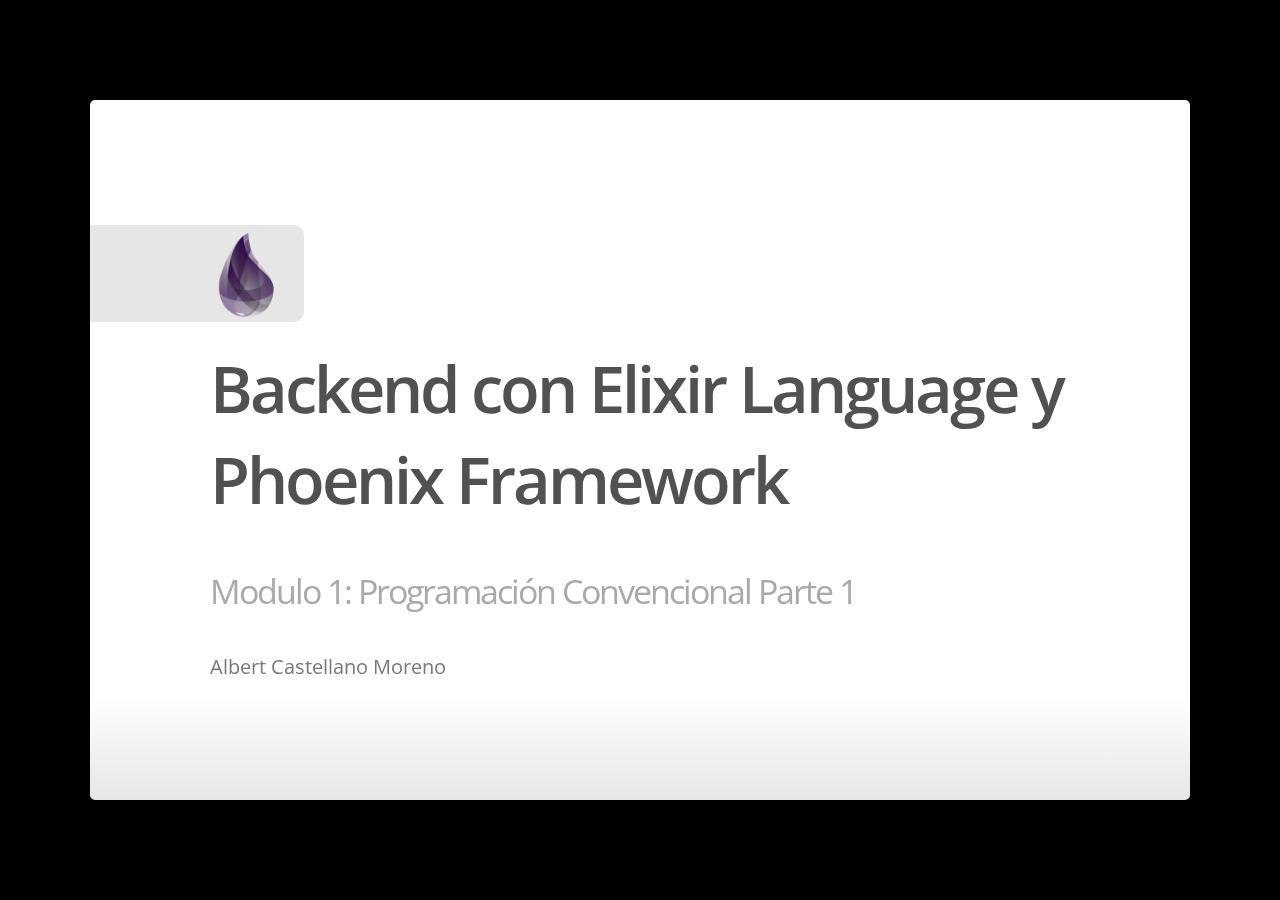
==== commit 980f10a2: "Parte 1" ====
--- a/1era session/index.html
+++ b/1era session/index.html
@@ -2,7 +2,7 @@
 <html>
 <head>
 <title></title>
-<!-- 2016-09-10 sáb 13:11 -->
+<!-- 2016-09-10 sáb 13:13 -->
 <meta  charset="utf-8" />
 <meta  htto-equiv="X-UA-Compatible" content="chrome=1" />
 <meta  name="generator" content="Org-mode with org-ioslide" />
